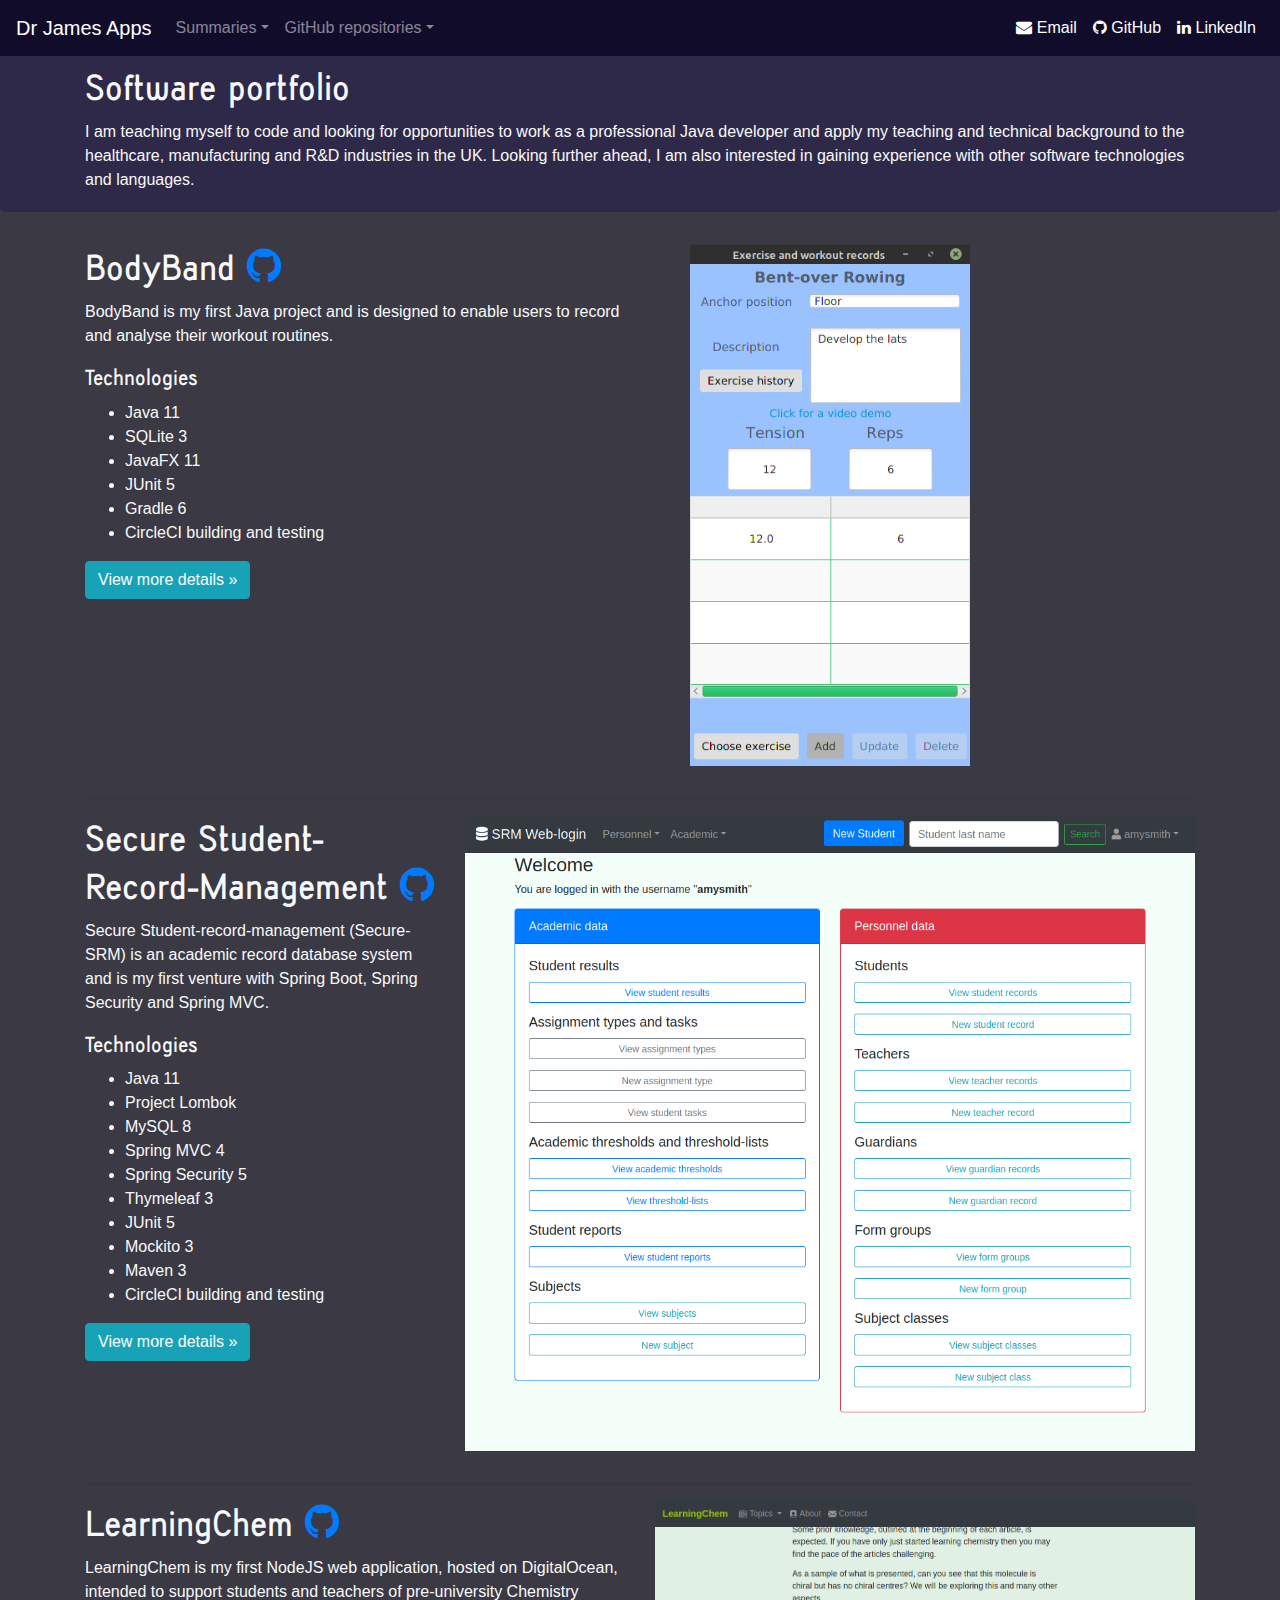
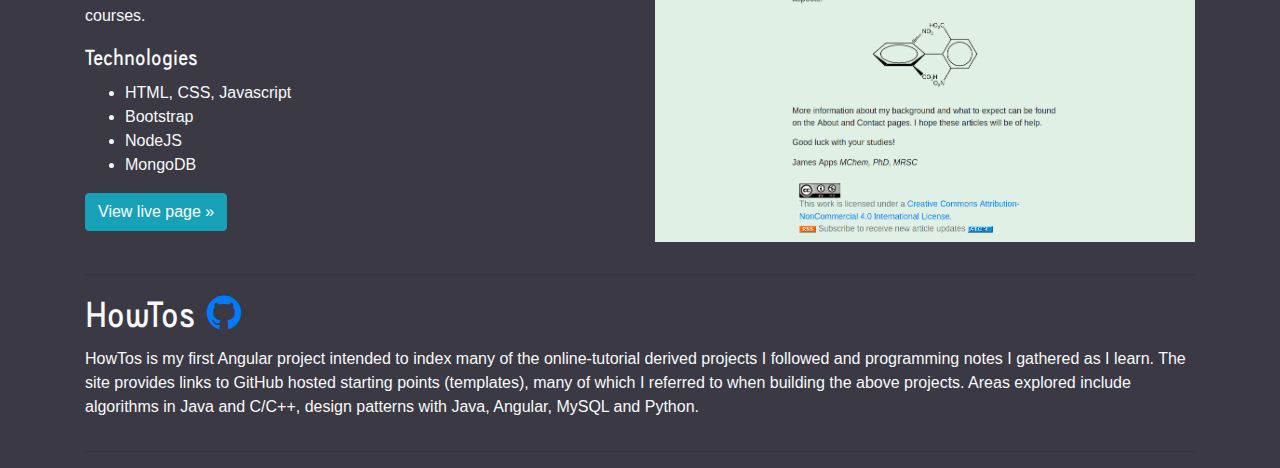
==== index.html @ 15ba92d3 "updated header font and added future work" ====
<!doctype html>
<html lang="en">

<head>
  <meta charset="utf-8">
  <meta name="viewport" content="width=device-width, initial-scale=1, shrink-to-fit=no">
  <title>Dr James Apps</title>

  <!-- Bootstrap core CSS -->
  <link rel="stylesheet" href="https://stackpath.bootstrapcdn.com/bootstrap/4.5.2/css/bootstrap.min.css"
    integrity="sha384-JcKb8q3iqJ61gNV9KGb8thSsNjpSL0n8PARn9HuZOnIxN0hoP+VmmDGMN5t9UJ0Z" crossorigin="anonymous">
  <link rel="stylesheet" href="https://cdnjs.cloudflare.com/ajax/libs/font-awesome/4.7.0/css/font-awesome.min.css">
  <link rel="stylesheet" href="styles.css">

</head>

<body class="text-light" style="background-color:rgb(59, 58, 68);">
  <nav class="navbar navbar-expand-md navbar-dark fixed-top text-light" style="background-color:rgb(18, 12, 43);">
    <a class="navbar-brand" href="https://jfspps.github.io/portfolio/">Dr James Apps</a>

    <!-- collapsable button -->
    <button class="navbar-toggler" type="button" data-toggle="collapse" data-target="#navbarSupportedContent"
      aria-controls="navbarSupportedContent" aria-expanded="false" aria-label="Toggle navigation">
      <span class="navbar-toggler-icon"></span>
    </button>

    <div class="collapse navbar-collapse" id="navbarSupportedContent">
      <ul class="navbar-nav mr-auto">
        <li class="nav-item dropdown">
          <a class="nav-link dropdown-toggle" href="" id="navbarDropdown" role="button" data-toggle="dropdown"
            aria-haspopup="true" aria-expanded="false">Summaries</a>
          <div class="dropdown-menu" aria-labelledby="navbarDropdown">
            <a class="dropdown-item" href="BodyBand.html">BodyBand</a>
            <a class="dropdown-item" href="SRM.html">Secure Student-record-management</a>
          </div>
        </li>
        <li class="nav-item dropdown">
          <a class="nav-link dropdown-toggle" href="" id="navbarDropdown" role="button" data-toggle="dropdown"
            aria-haspopup="true" aria-expanded="false">GitHub repositories</a>
          <div class="dropdown-menu" aria-labelledby="navbarDropdown">
            <a class="dropdown-item" href="https://github.com/jfspps/BodyBandGradle" target="_blank">BodyBand</a>
            <a class="dropdown-item" href="https://github.com/jfspps/Secure-SRM" target="_blank">Secure student record
              management (Secure-SRM)</a>
            <a class="dropdown-item" href="https://github.com/jfspps/LearningChemDemo" target="_blank">LearningChem</a>
            <a class="dropdown-item" href="https://jfspps.github.io/howtos/" target="_blank">HowTos</a>
          </div>
        </li>
      </ul>
      <ul class="navbar-nav ml-auto">
        <li class="nav-item active">
          <a class="nav-link" href="mailto:japps@learningchem.co.uk"><i class="fa fa-envelope" aria-hidden="true"></i>
            Email</a>
        </li>
        <li class="nav-item active">
          <a class="nav-link" href="https://github.com/jfspps" target="_blank"><i class="fa fa-github"
              aria-hidden="true"></i> GitHub</a>
        </li>
        <li class="nav-item active">
          <a class="nav-link" href="https://www.linkedin.com/in/drjamesapps" target="_blank"><i class="fa fa-linkedin"
              aria-hidden="true"></i> LinkedIn</a>
        </li>
      </ul>
    </div>
  </nav>

  <div class="jumbotron pb-1 pt-6" style="background-color:rgb(47, 41, 73);">
    <div class="container">
      <h1>Software portfolio</h1>
      <p>
        I am teaching myself to code and looking for opportunities to work as a professional Java developer and apply my
        teaching and technical background to the healthcare, manufacturing and R&D industries in the UK. Looking further 
        ahead, I am also interested in gaining experience with other software technologies and languages.
      </p>
    </div>
  </div>

  <div class="container">
    <div class="row">
      <div class="col-md-6">
        <h1>BodyBand <a href="https://github.com/jfspps/BodyBandGradle" target="_blank"><i class="fa fa-github"></i></a></h1>
        
        <p>
          BodyBand is my first Java project and is designed to enable users to record and analyse their workout
          routines.
        </p>
        <h4>Technologies</h4>
        <ul>
          <li>Java 11</li>
          <li>SQLite 3</li>
          <li>JavaFX 11</li>
          <li>JUnit 5</li>
          <li>Gradle 6</li>
          <li>CircleCI building and testing</li>
        </ul>
        <p><a class="btn btn-info" href="BodyBand.html" role="button">View more details &raquo;</a></p>
      </div>
      <div class="col-md-4">
        <figure>
          <img img alt="BodyBand" src="images/BodyBand_newSet1.png" class="mx-auto img-fluid d-block"
            style="width: 80%">
        </figure>
      </div>
    </div>

    <hr>

    <div class="col-md-8">
    </div>
    <div class="row">
      <div class="col-md-4">
        <h1>Secure Student-Record-Management <a href="https://github.com/jfspps/SRM-Spring" target="_blank"><i class="fa fa-github"></i></a></h1>
        
        <p>
          Secure Student-record-management (Secure-SRM) is an academic record database system and is my first venture with Spring Boot, Spring Security 
          and Spring MVC.
        </p>
        <h4>Technologies</h4>
        <ul>
          <li>Java 11</li>
          <li>Project Lombok</li>
          <li>MySQL 8</li>
          <li>Spring MVC 4</li>
          <li>Spring Security 5</li>
          <li>Thymeleaf 3</li>
          <li>JUnit 5</li>
          <li>Mockito 3</li>
          <li>Maven 3</li>
          <li>CircleCI building and testing</li>
        </ul>
        <p><a class="btn btn-info" href="SRM.html" role="button">View more details &raquo;</a></p>
      </div>
      <div class="col-md-8">
        <figure>
          <img img alt="SRM" src="images/SRM_Welcome.png" class="mx-auto img-fluid d-block" style="width: 100%">
        </figure>
      </div>
    </div>

    <hr>

    <div class="row">
      <div class="col-md-6">
        <h1>LearningChem <a href="https://github.com/jfspps/LearningChemDemo" target="_blank"><i class="fa fa-github"></i></a></h1>

        <p>LearningChem is my first NodeJS web application, hosted on DigitalOcean, intended to support students and teachers of pre-university Chemistry courses.</p>
        <h4>Technologies</h4>
        <ul>
          <li>HTML, CSS, Javascript</li>
          <li>Bootstrap</li>
          <li>NodeJS</li>
          <li>MongoDB</li>
        </ul>
        <p><a class="btn btn-info" href="https://learningchem.co.uk" target="_blank" role="button">View live page &raquo;</a></p>
      </div>
      <div class="col-md-6">
        <figure>
          <img img alt="SRM" src="images/LearningChem_frontpage.png" class="mx-auto img-fluid d-block"
            style="width: 100%">
        </figure>
      </div>
    </div>

    <hr>

    <div class="row">
      <div class="col-md-12">
        <h1>HowTos <a href="https://jfspps.github.io/howtos/" target="_blank"><i class="fa fa-github"></i></a></h1>
        <p>HowTos is my first Angular project intended to index many of the online-tutorial derived projects I followed and programming notes I gathered as I learn. The site provides links to GitHub hosted starting points (templates), many of which I referred to when building the above projects. Areas explored include algorithms in Java and C/C++, design patterns with Java, Angular, MySQL and Python.</p>
      </div>
    </div>

    <hr>

  </div>

  <script src="https://code.jquery.com/jquery-3.5.1.slim.min.js"
    integrity="sha384-DfXdz2htPH0lsSSs5nCTpuj/zy4C+OGpamoFVy38MVBnE+IbbVYUew+OrCXaRkfj"
    crossorigin="anonymous"></script>
  <script src="https://cdn.jsdelivr.net/npm/popper.js@1.16.1/dist/umd/popper.min.js"
    integrity="sha384-9/reFTGAW83EW2RDu2S0VKaIzap3H66lZH81PoYlFhbGU+6BZp6G7niu735Sk7lN"
    crossorigin="anonymous"></script>
  <script src="https://stackpath.bootstrapcdn.com/bootstrap/4.5.2/js/bootstrap.min.js"
    integrity="sha384-B4gt1jrGC7Jh4AgTPSdUtOBvfO8shuf57BaghqFfPlYxofvL8/KUEfYiJOMMV+rV"
    crossorigin="anonymous"></script>
</body>

</html>
---- styles.css ----
body { 
    padding-top: 0px; 
}

@media screen and (max-width: 576px) {
    body { padding-top: 30px; }
}

@font-face {
    font-family: KalyantBold;
    src: url(./fonts/KalyantDemoBold-PKZ4d.otf);
  }

h1, h2, h3, h4 {
    font-family: 'KalyantBold';
}
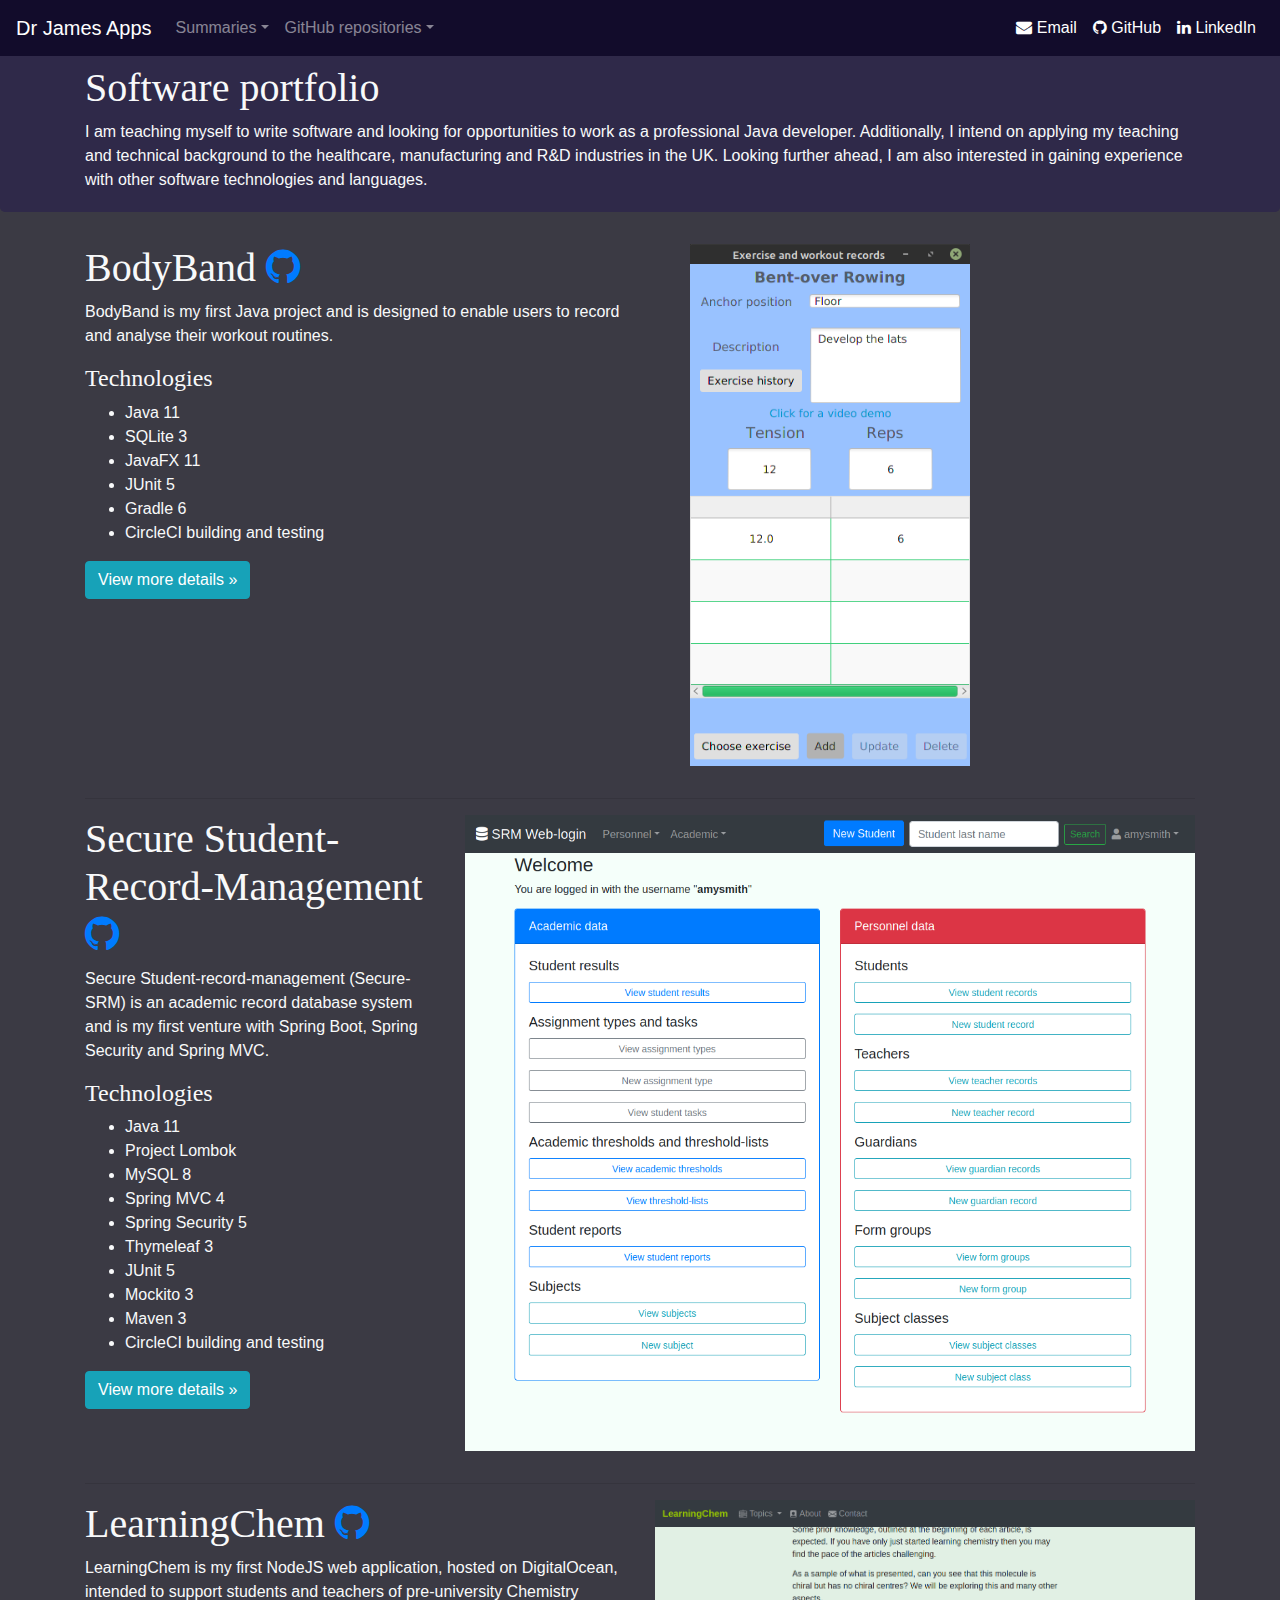
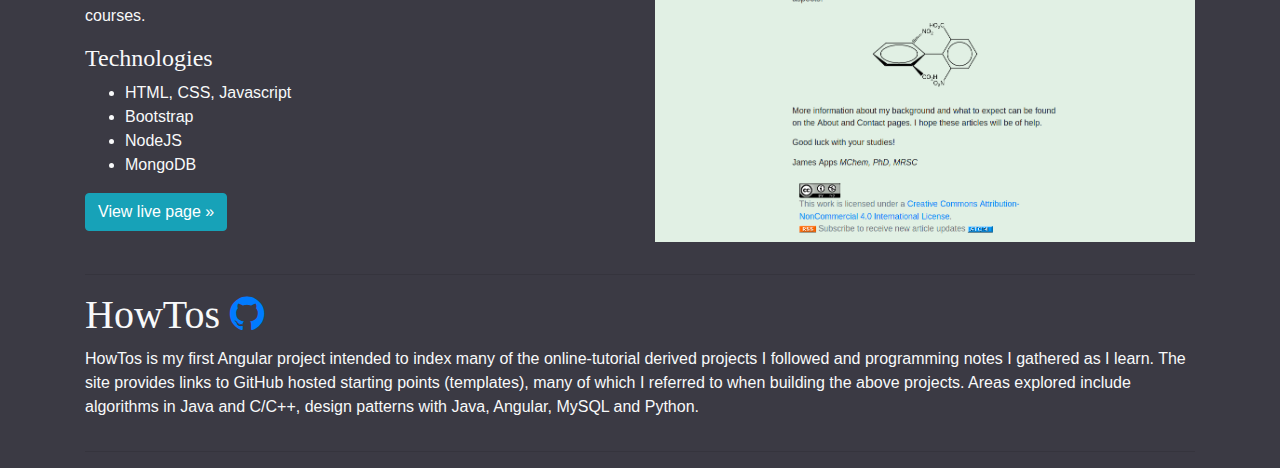
==== commit 6b3de7b5: "minor typo" ====
--- a/index.html
+++ b/index.html
@@ -67,7 +67,7 @@
     <div class="container">
       <h1>Software portfolio</h1>
       <p>
-        I am teaching myself to code and looking for opportunities to work as a professional Java developer and apply my
+        I am teaching myself to write software and looking for opportunities to work as a professional Java developer. Additionally, I intend on applying my
         teaching and technical background to the healthcare, manufacturing and R&D industries in the UK. Looking further 
         ahead, I am also interested in gaining experience with other software technologies and languages.
       </p>
--- a/styles.css
+++ b/styles.css
@@ -8,9 +8,9 @@
 
 @font-face {
     font-family: KalyantBold;
-    src: url(./fonts/KalyantDemoBold-PKZ4d.otf);
+    src: url('../portfolio/fonts/KalyantDemoBold-PKZ4d.otf');
   }
 
 h1, h2, h3, h4 {
     font-family: 'KalyantBold';
-}+}
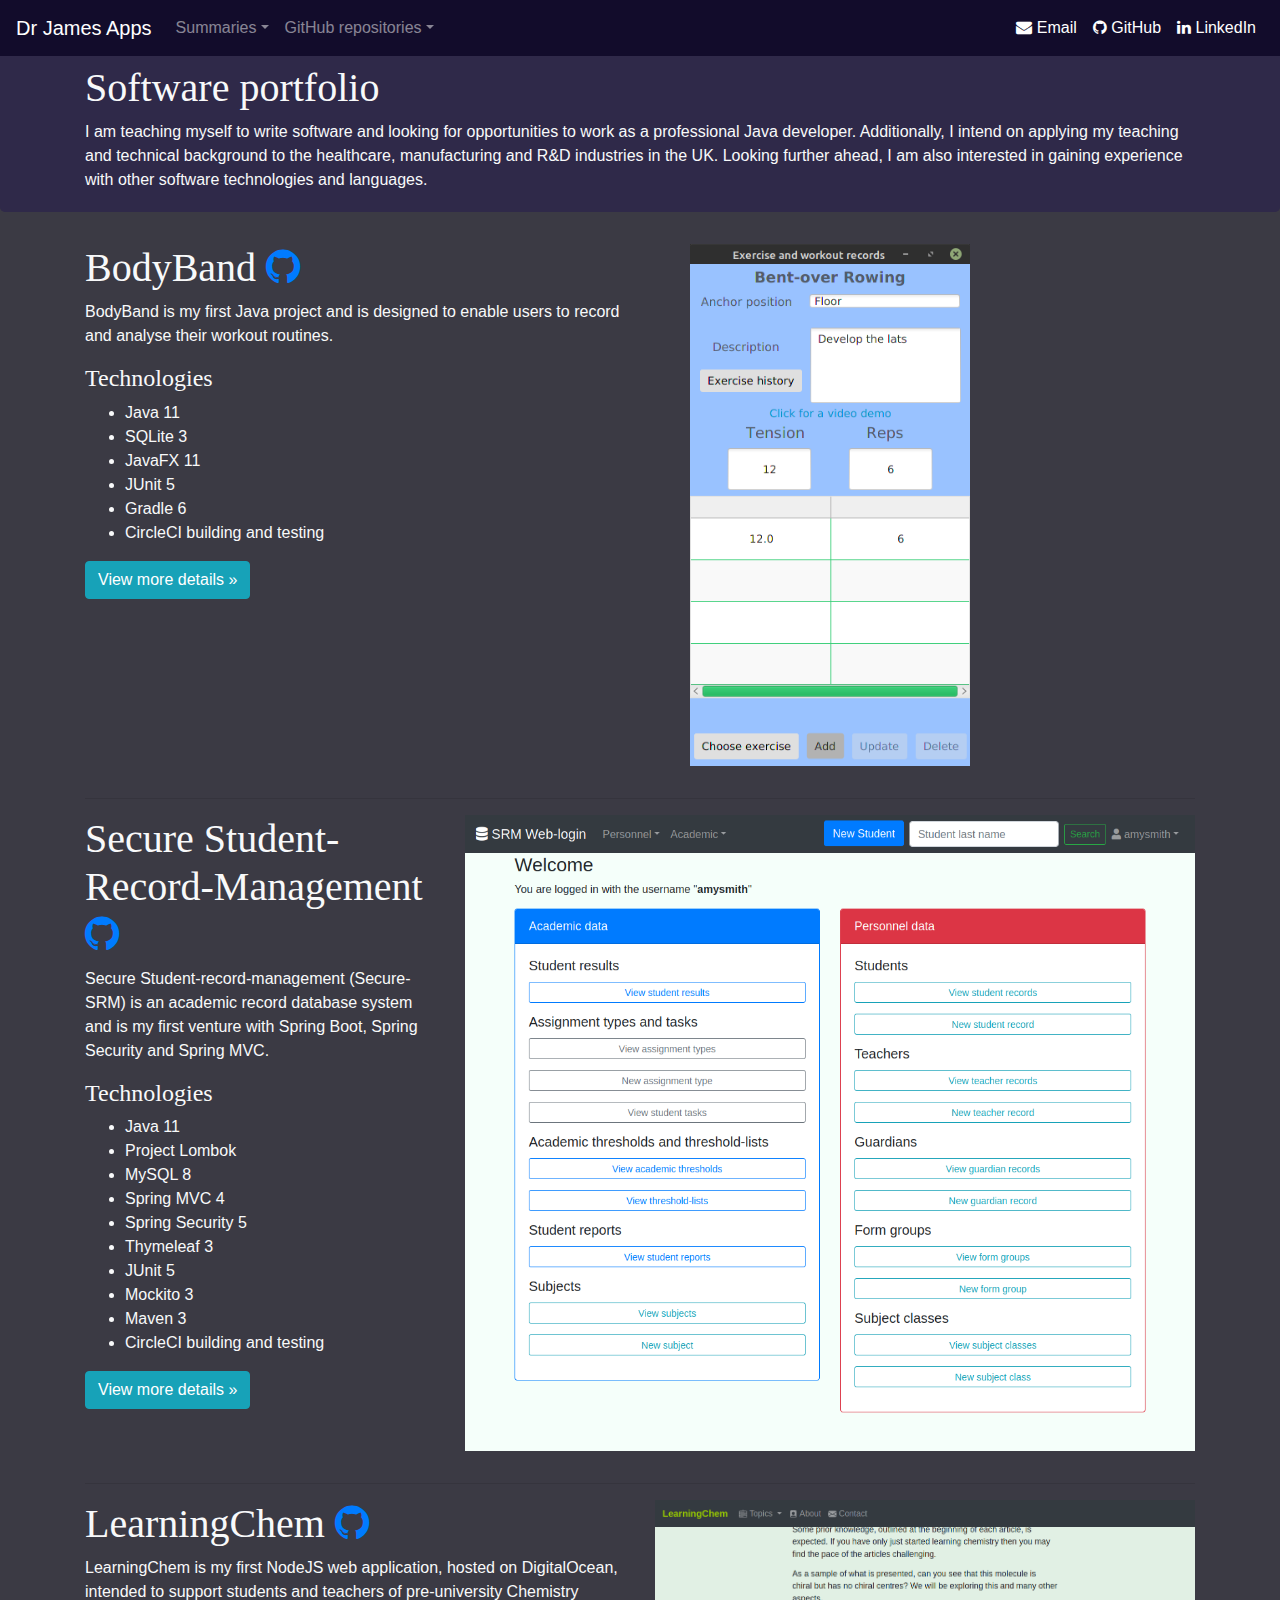
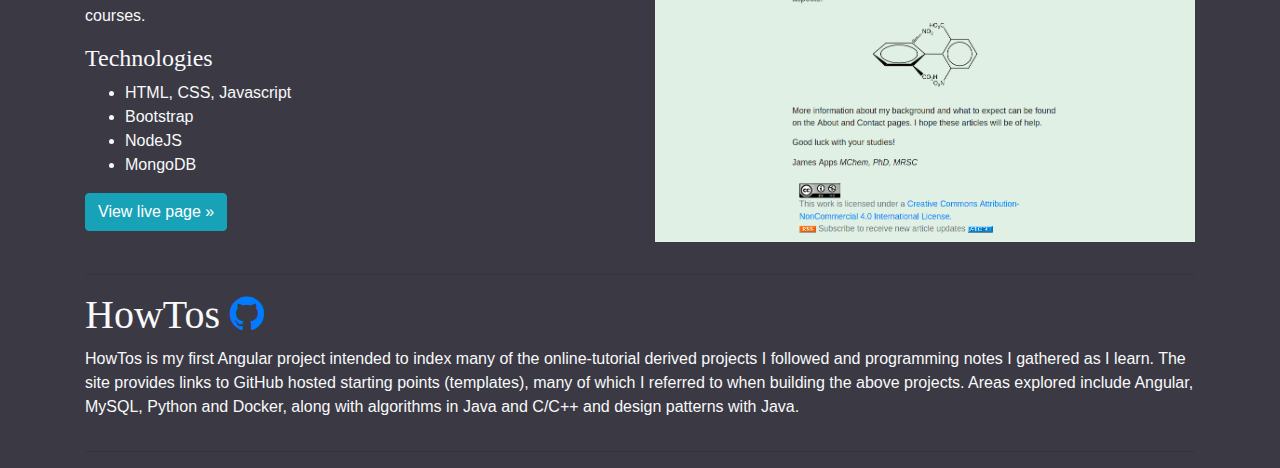
==== commit 9a0f3052: "added Docker ref" ====
--- a/index.html
+++ b/index.html
@@ -165,7 +165,7 @@
     <div class="row">
       <div class="col-md-12">
         <h1>HowTos <a href="https://jfspps.github.io/howtos/" target="_blank"><i class="fa fa-github"></i></a></h1>
-        <p>HowTos is my first Angular project intended to index many of the online-tutorial derived projects I followed and programming notes I gathered as I learn. The site provides links to GitHub hosted starting points (templates), many of which I referred to when building the above projects. Areas explored include algorithms in Java and C/C++, design patterns with Java, Angular, MySQL and Python.</p>
+        <p>HowTos is my first Angular project intended to index many of the online-tutorial derived projects I followed and programming notes I gathered as I learn. The site provides links to GitHub hosted starting points (templates), many of which I referred to when building the above projects. Areas explored include Angular, MySQL, Python and Docker, along with algorithms in Java and C/C++ and design patterns with Java.</p>
       </div>
     </div>
 
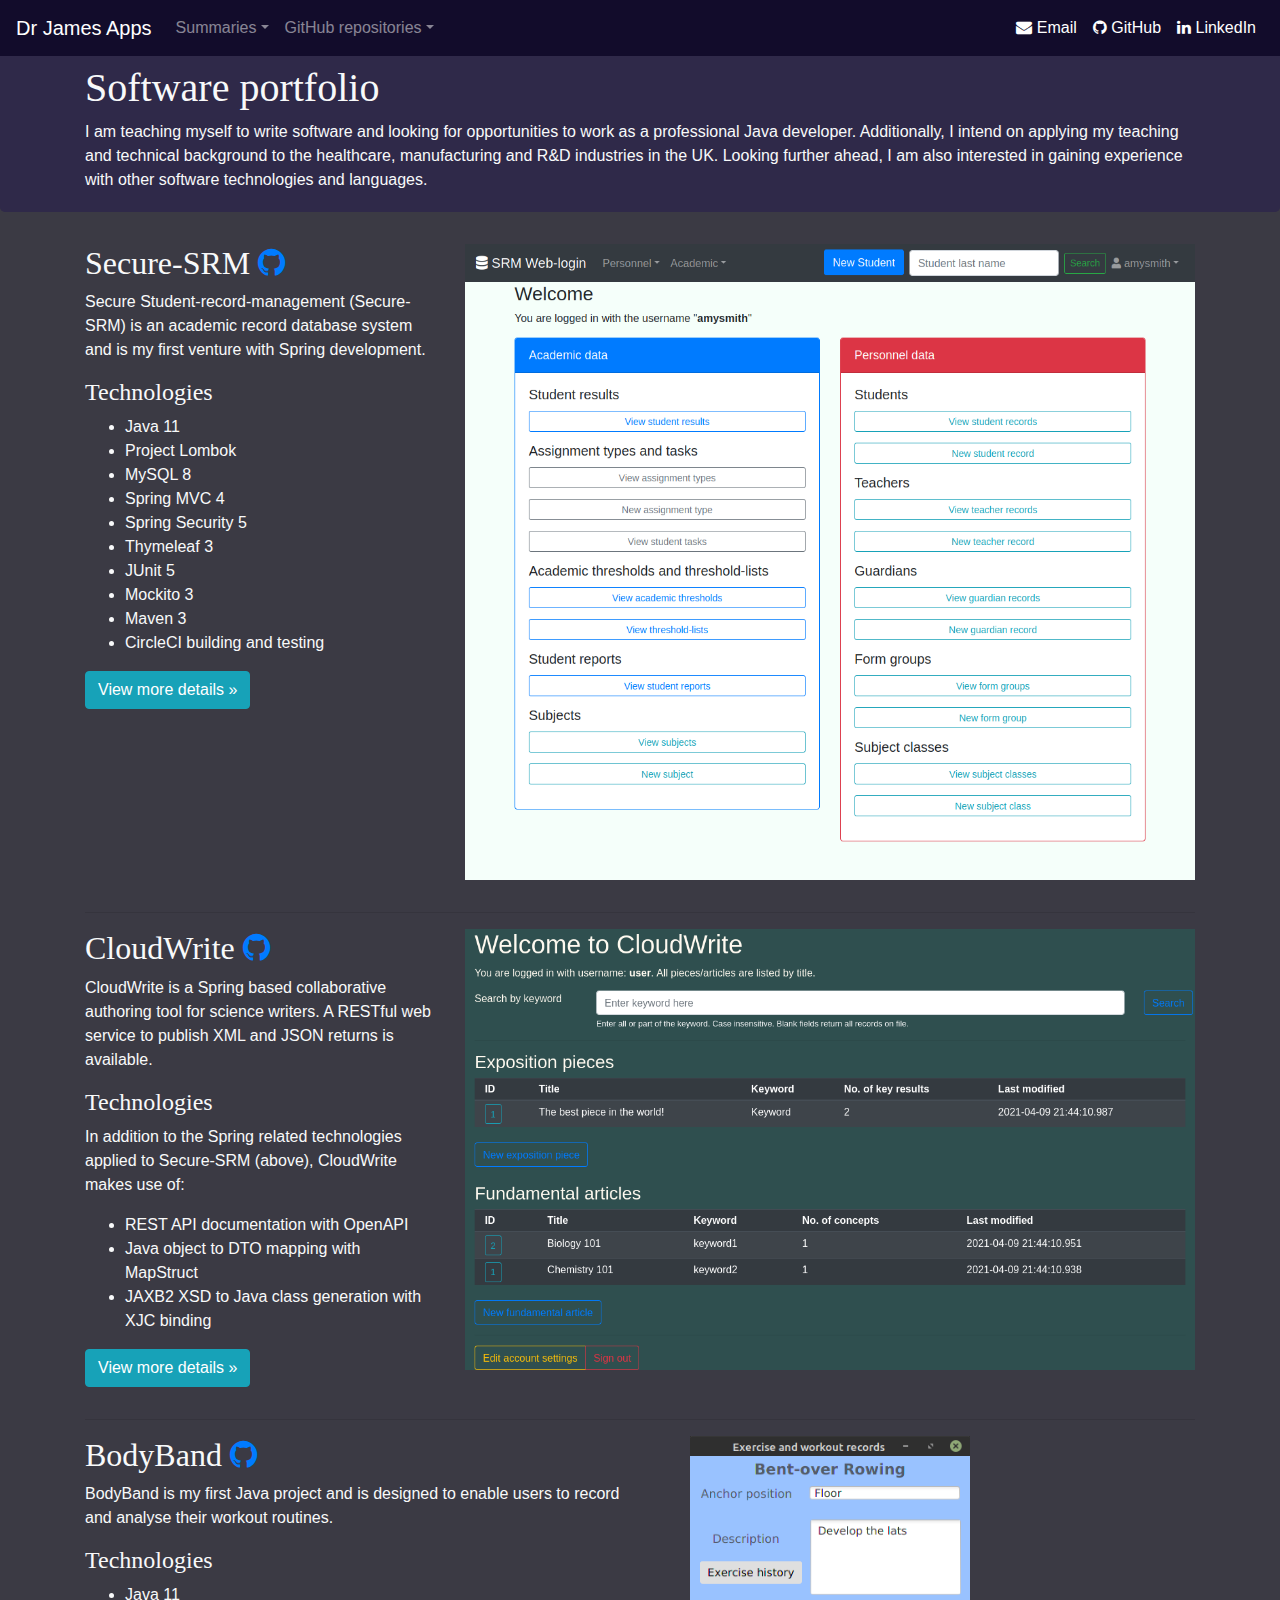
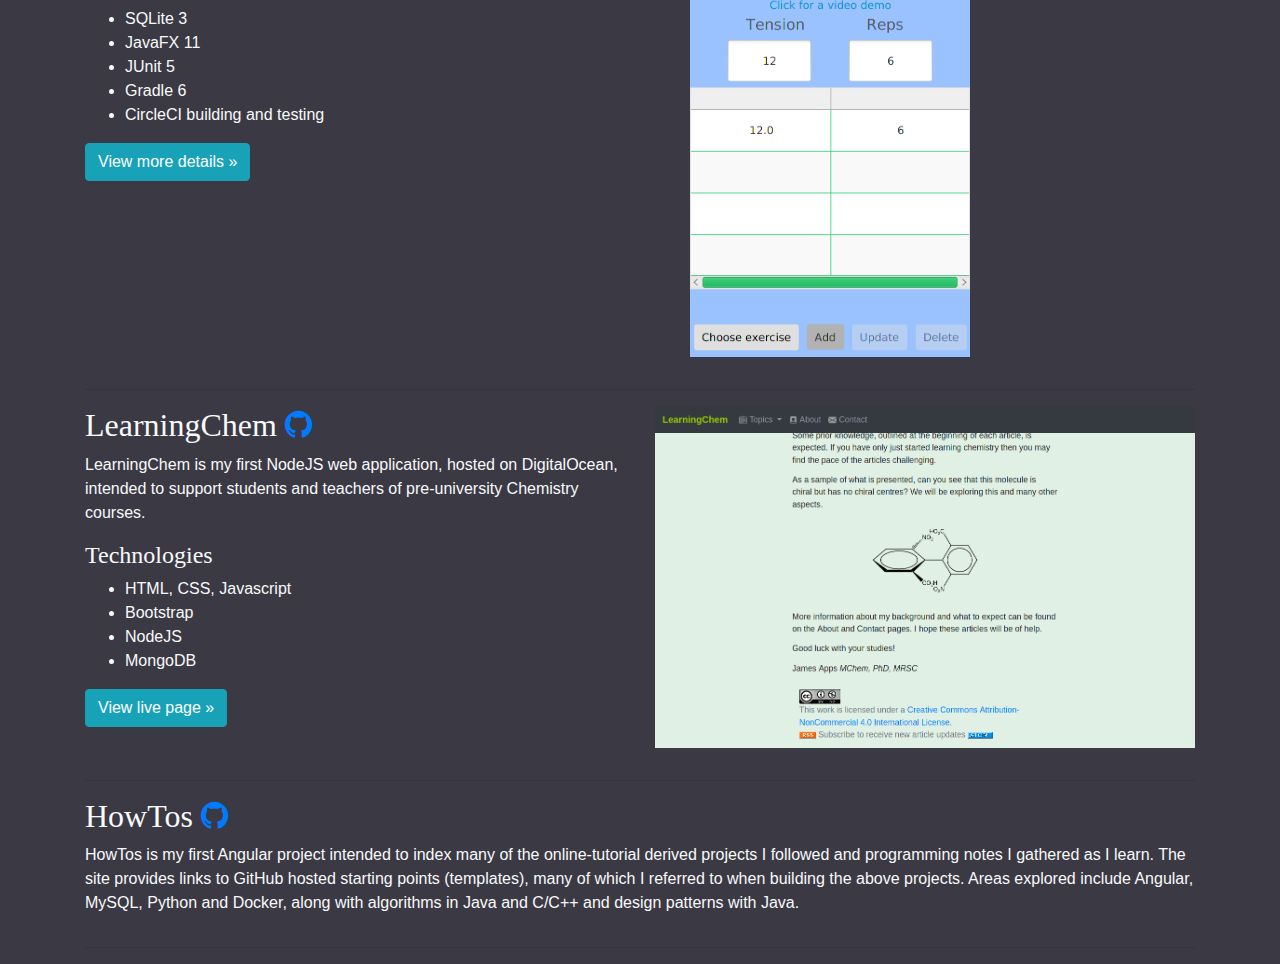
==== commit 51c3cc4f: "updated project order" ====
--- a/index.html
+++ b/index.html
@@ -30,17 +30,20 @@
           <a class="nav-link dropdown-toggle" href="" id="navbarDropdown" role="button" data-toggle="dropdown"
             aria-haspopup="true" aria-expanded="false">Summaries</a>
           <div class="dropdown-menu" aria-labelledby="navbarDropdown">
+            <a class="dropdown-item" href="CloudWrite.html">CloudWrite</a>
+            <a class="dropdown-item" href="SRM.html">Secure student record
+              management (Secure-SRM)</a>
             <a class="dropdown-item" href="BodyBand.html">BodyBand</a>
-            <a class="dropdown-item" href="SRM.html">Secure Student-record-management</a>
           </div>
         </li>
         <li class="nav-item dropdown">
           <a class="nav-link dropdown-toggle" href="" id="navbarDropdown" role="button" data-toggle="dropdown"
             aria-haspopup="true" aria-expanded="false">GitHub repositories</a>
           <div class="dropdown-menu" aria-labelledby="navbarDropdown">
-            <a class="dropdown-item" href="https://github.com/jfspps/BodyBandGradle" target="_blank">BodyBand</a>
+            <a class="dropdown-item" href="https://github.com/jfspps/CloudWrite" target="_blank">CloudWrite</a>
             <a class="dropdown-item" href="https://github.com/jfspps/Secure-SRM" target="_blank">Secure student record
               management (Secure-SRM)</a>
+            <a class="dropdown-item" href="https://github.com/jfspps/BodyBandGradle" target="_blank">BodyBand</a>
             <a class="dropdown-item" href="https://github.com/jfspps/LearningChemDemo" target="_blank">LearningChem</a>
             <a class="dropdown-item" href="https://jfspps.github.io/howtos/" target="_blank">HowTos</a>
           </div>
@@ -75,44 +78,13 @@
   </div>
 
   <div class="container">
-    <div class="row">
-      <div class="col-md-6">
-        <h1>BodyBand <a href="https://github.com/jfspps/BodyBandGradle" target="_blank"><i class="fa fa-github"></i></a></h1>
+
+    <div class="row">
+      <div class="col-md-4">
+        <h2>Secure-SRM <a href="https://github.com/jfspps/Secure-SRM" target="_blank"><i class="fa fa-github"></i></a></h2>
         
         <p>
-          BodyBand is my first Java project and is designed to enable users to record and analyse their workout
-          routines.
-        </p>
-        <h4>Technologies</h4>
-        <ul>
-          <li>Java 11</li>
-          <li>SQLite 3</li>
-          <li>JavaFX 11</li>
-          <li>JUnit 5</li>
-          <li>Gradle 6</li>
-          <li>CircleCI building and testing</li>
-        </ul>
-        <p><a class="btn btn-info" href="BodyBand.html" role="button">View more details &raquo;</a></p>
-      </div>
-      <div class="col-md-4">
-        <figure>
-          <img img alt="BodyBand" src="images/BodyBand_newSet1.png" class="mx-auto img-fluid d-block"
-            style="width: 80%">
-        </figure>
-      </div>
-    </div>
-
-    <hr>
-
-    <div class="col-md-8">
-    </div>
-    <div class="row">
-      <div class="col-md-4">
-        <h1>Secure Student-Record-Management <a href="https://github.com/jfspps/SRM-Spring" target="_blank"><i class="fa fa-github"></i></a></h1>
-        
-        <p>
-          Secure Student-record-management (Secure-SRM) is an academic record database system and is my first venture with Spring Boot, Spring Security 
-          and Spring MVC.
+          Secure Student-record-management (Secure-SRM) is an academic record database system and is my first venture with Spring development.
         </p>
         <h4>Technologies</h4>
         <ul>
@@ -139,8 +111,64 @@
     <hr>
 
     <div class="row">
+      <div class="col-md-4">
+        <h2>CloudWrite <a href="https://github.com/jfspps/CloudWrite" target="_blank"><i class="fa fa-github"></i></a></h2>
+        
+        <p>
+          CloudWrite is a Spring based collaborative authoring tool for science writers. A RESTful web service to publish XML and JSON returns is available.
+        </p>
+        <h4>Technologies</h4>
+        <p>
+          In addition to the Spring related technologies applied to Secure-SRM (above), CloudWrite makes use of:
+        </p>
+        <ul>
+          <li>REST API documentation with OpenAPI</li>
+          <li>Java object to DTO mapping with MapStruct</li>
+          <li>JAXB2 XSD to Java class generation with XJC binding</li>
+        </ul>
+        <p><a class="btn btn-info" href="CloudWrite.html" role="button">View more details &raquo;</a></p>
+      </div>
+      <div class="col-md-8">
+        <figure>
+          <img img alt="SRM" src="images/CloudWrite_Front.png" class="mx-auto img-fluid d-block" style="width: 100%">
+        </figure>
+      </div>
+    </div>
+
+    <hr>
+
+    <div class="row">
       <div class="col-md-6">
-        <h1>LearningChem <a href="https://github.com/jfspps/LearningChemDemo" target="_blank"><i class="fa fa-github"></i></a></h1>
+        <h2>BodyBand <a href="https://github.com/jfspps/BodyBandGradle" target="_blank"><i class="fa fa-github"></i></a></h2>
+        
+        <p>
+          BodyBand is my first Java project and is designed to enable users to record and analyse their workout
+          routines.
+        </p>
+        <h4>Technologies</h4>
+        <ul>
+          <li>Java 11</li>
+          <li>SQLite 3</li>
+          <li>JavaFX 11</li>
+          <li>JUnit 5</li>
+          <li>Gradle 6</li>
+          <li>CircleCI building and testing</li>
+        </ul>
+        <p><a class="btn btn-info" href="BodyBand.html" role="button">View more details &raquo;</a></p>
+      </div>
+      <div class="col-md-4">
+        <figure>
+          <img img alt="BodyBand" src="images/BodyBand_newSet1.png" class="mx-auto img-fluid d-block"
+            style="width: 80%">
+        </figure>
+      </div>
+    </div>
+
+    <hr>
+
+    <div class="row">
+      <div class="col-md-6">
+        <h2>LearningChem <a href="https://github.com/jfspps/LearningChemDemo" target="_blank"><i class="fa fa-github"></i></a></h2>
 
         <p>LearningChem is my first NodeJS web application, hosted on DigitalOcean, intended to support students and teachers of pre-university Chemistry courses.</p>
         <h4>Technologies</h4>
@@ -164,7 +192,7 @@
 
     <div class="row">
       <div class="col-md-12">
-        <h1>HowTos <a href="https://jfspps.github.io/howtos/" target="_blank"><i class="fa fa-github"></i></a></h1>
+        <h2>HowTos <a href="https://jfspps.github.io/howtos/" target="_blank"><i class="fa fa-github"></i></a></h2>
         <p>HowTos is my first Angular project intended to index many of the online-tutorial derived projects I followed and programming notes I gathered as I learn. The site provides links to GitHub hosted starting points (templates), many of which I referred to when building the above projects. Areas explored include Angular, MySQL, Python and Docker, along with algorithms in Java and C/C++ and design patterns with Java.</p>
       </div>
     </div>
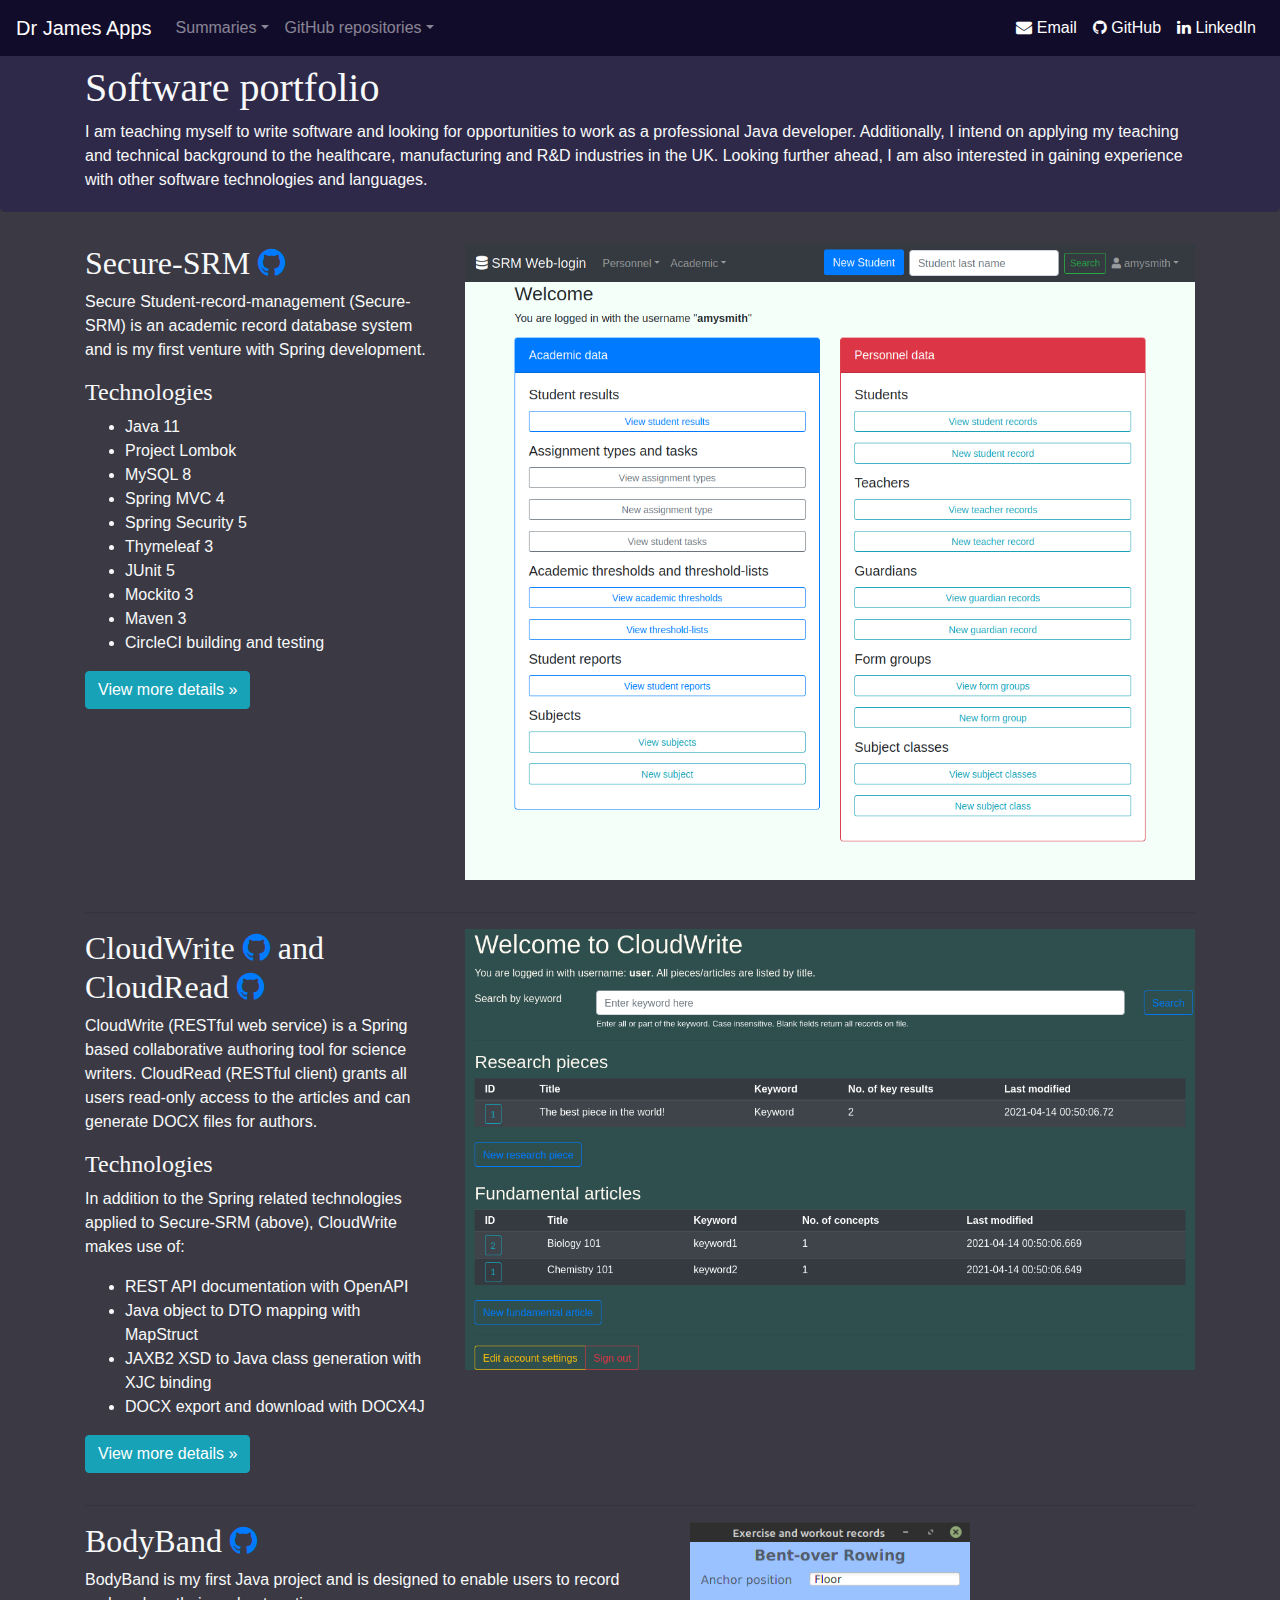
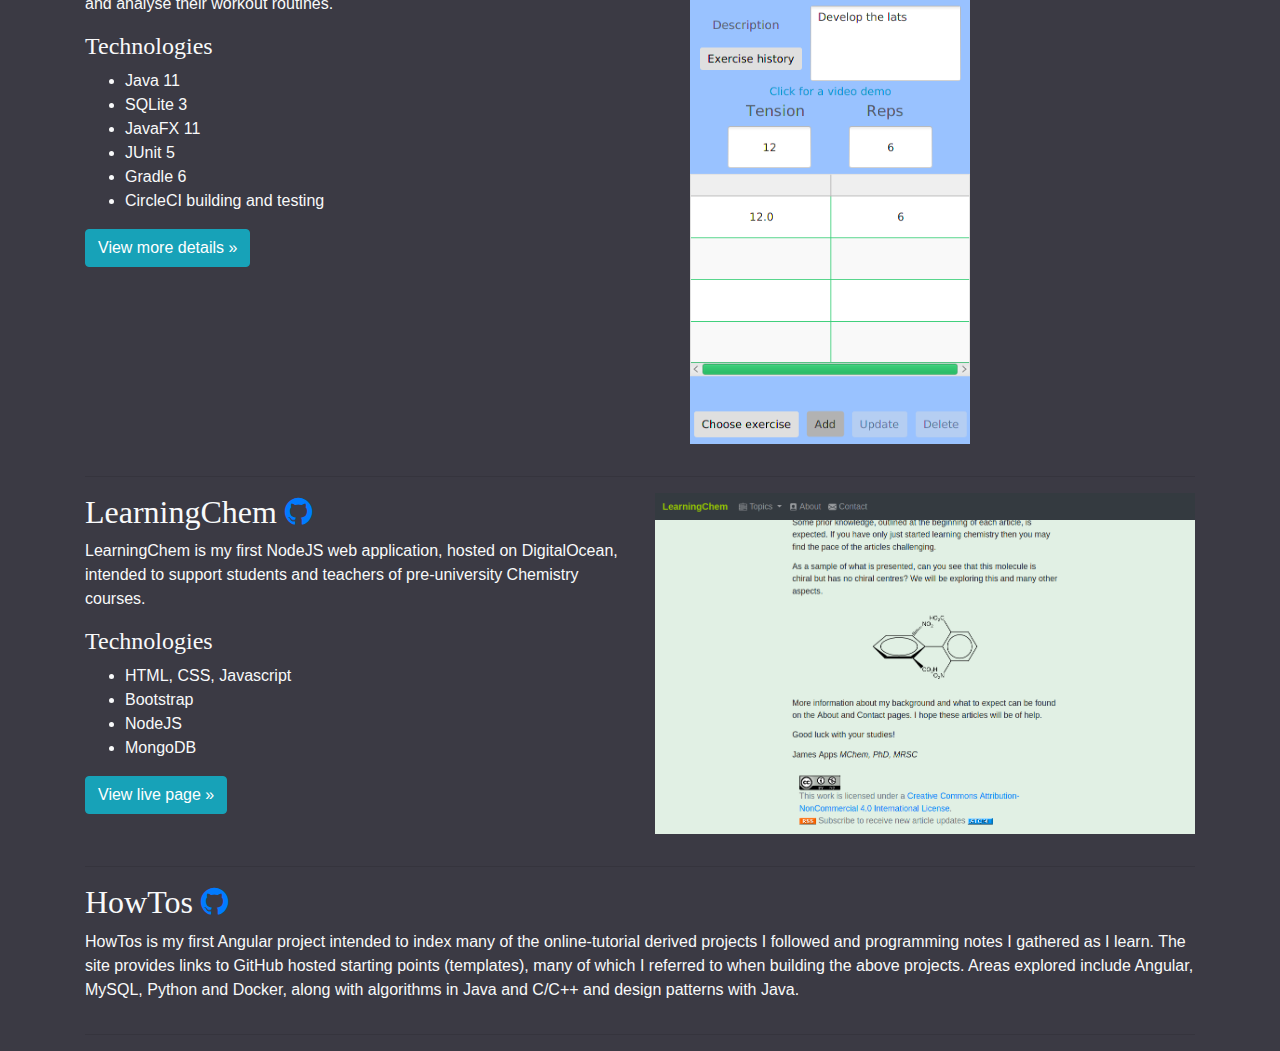
==== commit 45859305: "added CloudRead client info" ====
--- a/index.html
+++ b/index.html
@@ -30,7 +30,7 @@
           <a class="nav-link dropdown-toggle" href="" id="navbarDropdown" role="button" data-toggle="dropdown"
             aria-haspopup="true" aria-expanded="false">Summaries</a>
           <div class="dropdown-menu" aria-labelledby="navbarDropdown">
-            <a class="dropdown-item" href="CloudWrite.html">CloudWrite</a>
+            <a class="dropdown-item" href="CloudWrite.html">CloudWrite and CloudRead</a>
             <a class="dropdown-item" href="SRM.html">Secure student record
               management (Secure-SRM)</a>
             <a class="dropdown-item" href="BodyBand.html">BodyBand</a>
@@ -41,6 +41,7 @@
             aria-haspopup="true" aria-expanded="false">GitHub repositories</a>
           <div class="dropdown-menu" aria-labelledby="navbarDropdown">
             <a class="dropdown-item" href="https://github.com/jfspps/CloudWrite" target="_blank">CloudWrite</a>
+            <a class="dropdown-item" href="https://github.com/jfspps/CloudRead" target="_blank">CloudRead</a>
             <a class="dropdown-item" href="https://github.com/jfspps/Secure-SRM" target="_blank">Secure student record
               management (Secure-SRM)</a>
             <a class="dropdown-item" href="https://github.com/jfspps/BodyBandGradle" target="_blank">BodyBand</a>
@@ -112,10 +113,10 @@
 
     <div class="row">
       <div class="col-md-4">
-        <h2>CloudWrite <a href="https://github.com/jfspps/CloudWrite" target="_blank"><i class="fa fa-github"></i></a></h2>
+        <h2>CloudWrite <a href="https://github.com/jfspps/CloudWrite" target="_blank"><i class="fa fa-github"></i></a> and CloudRead <a href="https://github.com/jfspps/CloudRead" target="_blank"><i class="fa fa-github"></i></a></h2>
         
         <p>
-          CloudWrite is a Spring based collaborative authoring tool for science writers. A RESTful web service to publish XML and JSON returns is available.
+          CloudWrite (RESTful web service) is a Spring based collaborative authoring tool for science writers. CloudRead (RESTful client) grants all users read-only access to the articles and can generate DOCX files for authors.
         </p>
         <h4>Technologies</h4>
         <p>
@@ -125,6 +126,7 @@
           <li>REST API documentation with OpenAPI</li>
           <li>Java object to DTO mapping with MapStruct</li>
           <li>JAXB2 XSD to Java class generation with XJC binding</li>
+          <li>DOCX export and download with DOCX4J</li>
         </ul>
         <p><a class="btn btn-info" href="CloudWrite.html" role="button">View more details &raquo;</a></p>
       </div>
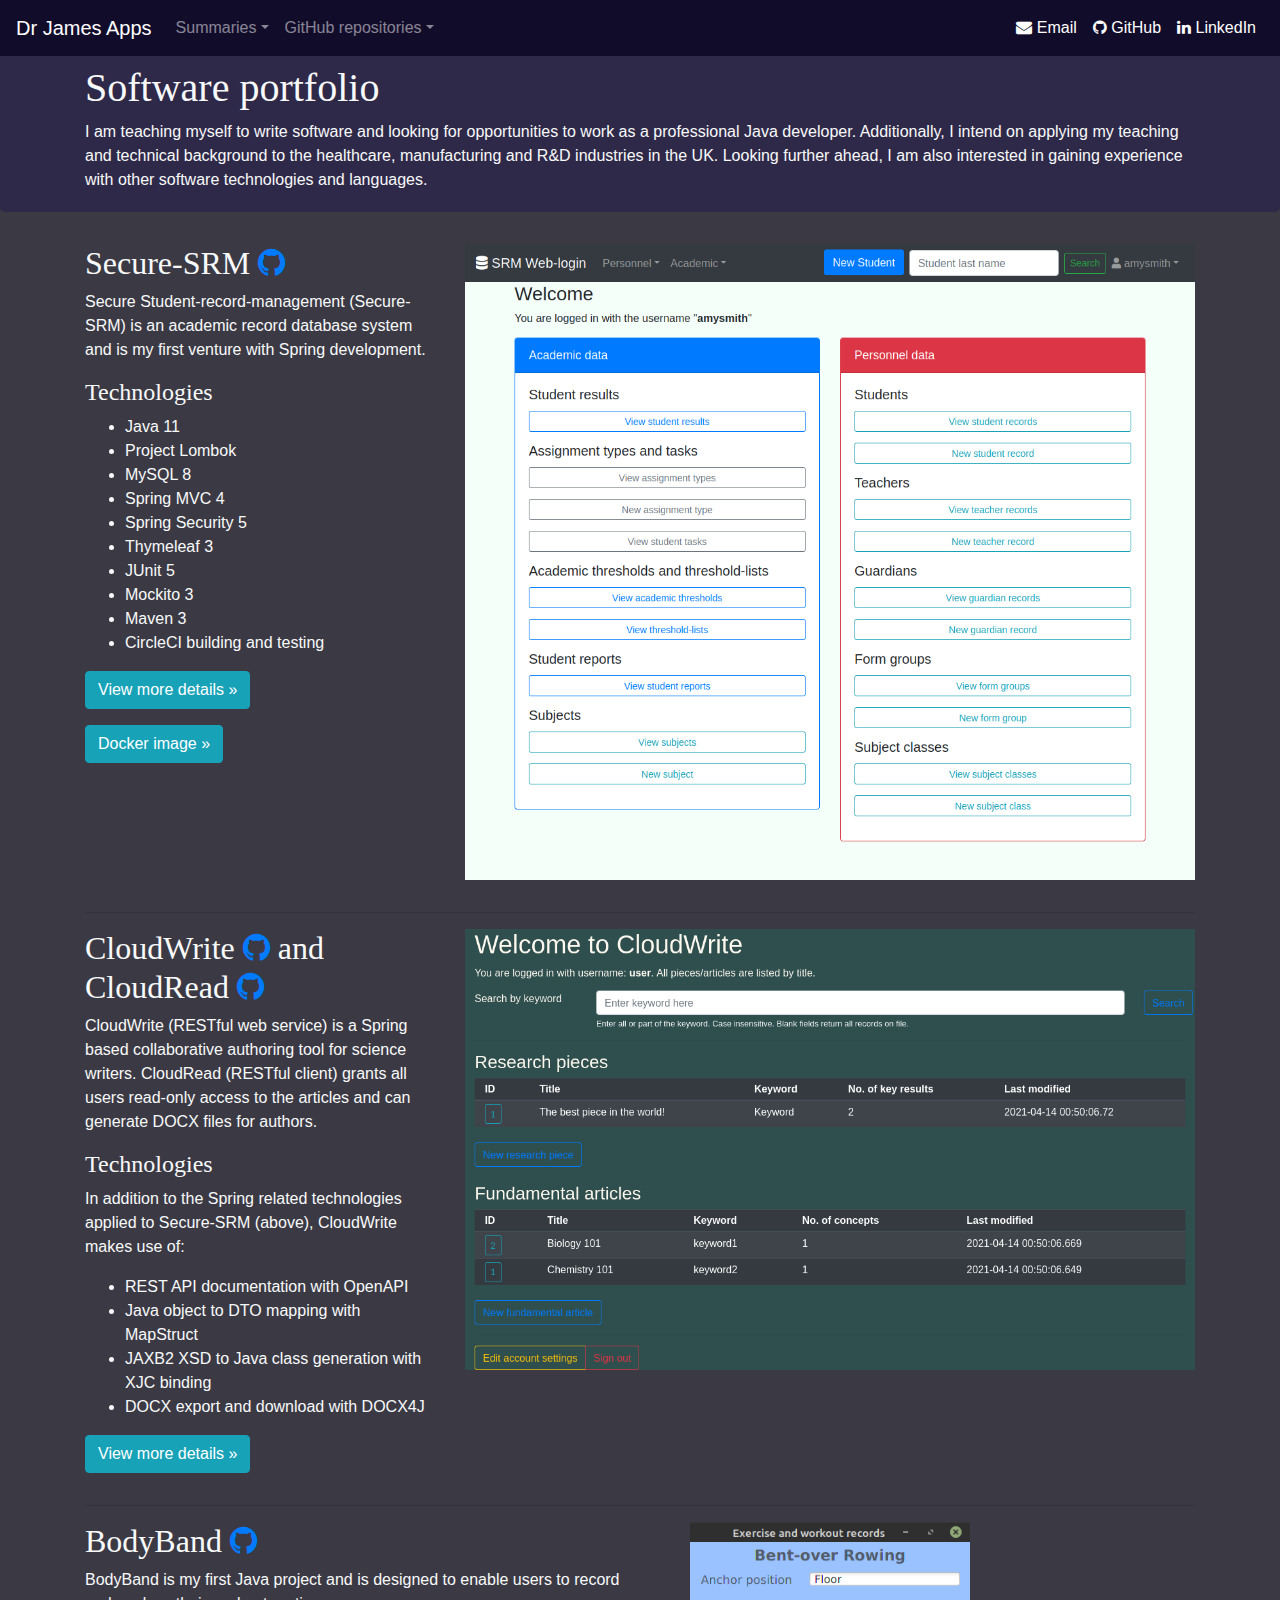
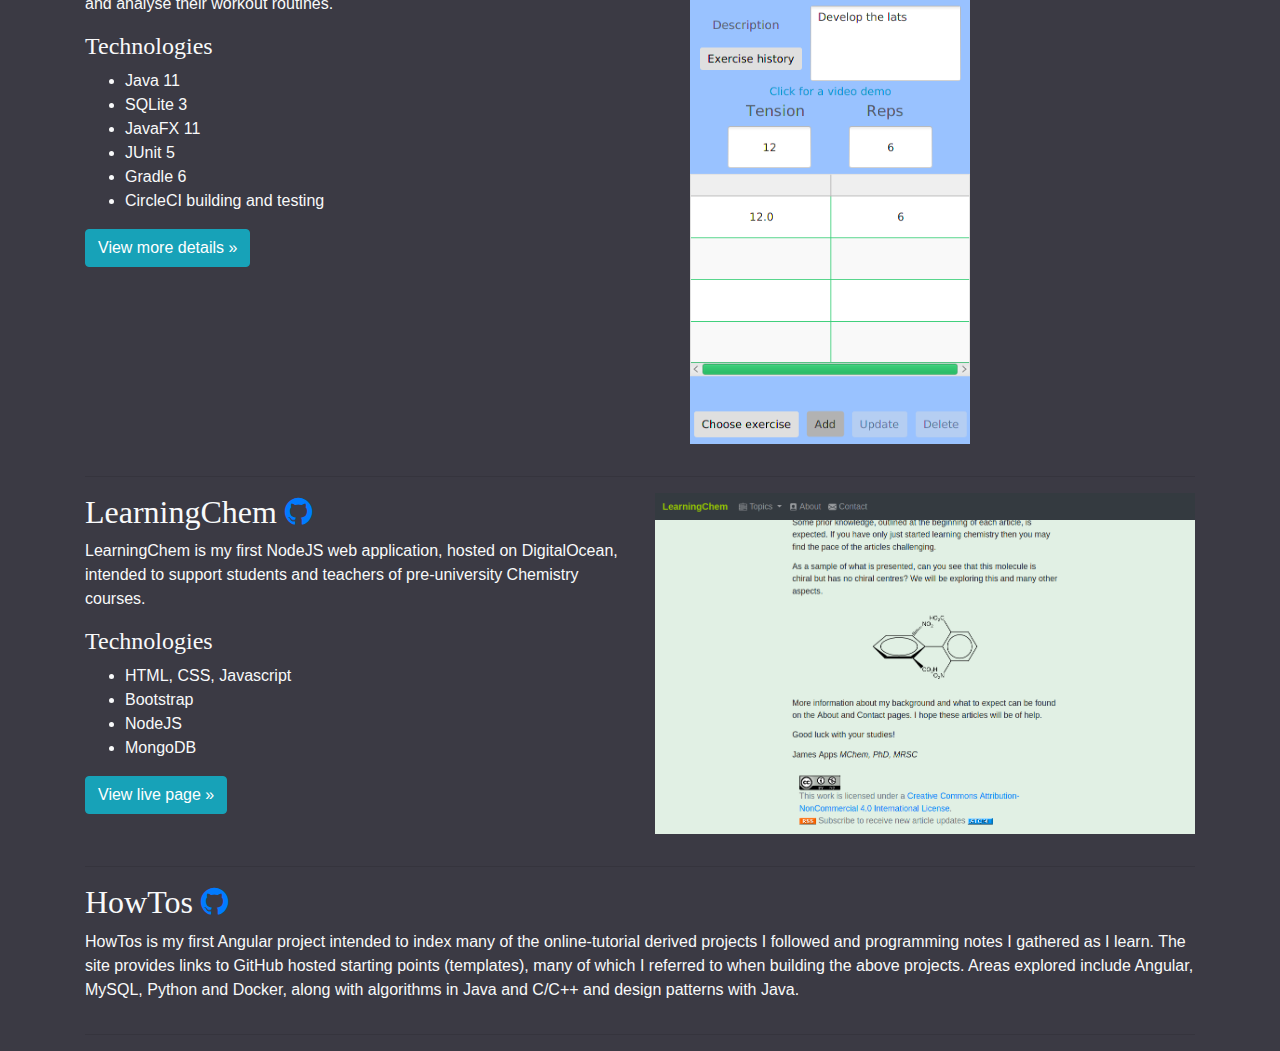
==== commit 4cb8b58c: "added Secure-SRM Docker details" ====
--- a/index.html
+++ b/index.html
@@ -101,6 +101,7 @@
           <li>CircleCI building and testing</li>
         </ul>
         <p><a class="btn btn-info" href="SRM.html" role="button">View more details &raquo;</a></p>
+        <p><a class="btn btn-info" href="https://hub.docker.com/r/jfspps/secure-srm" role="button" target="_blank">Docker image &raquo;</a></p>
       </div>
       <div class="col-md-8">
         <figure>
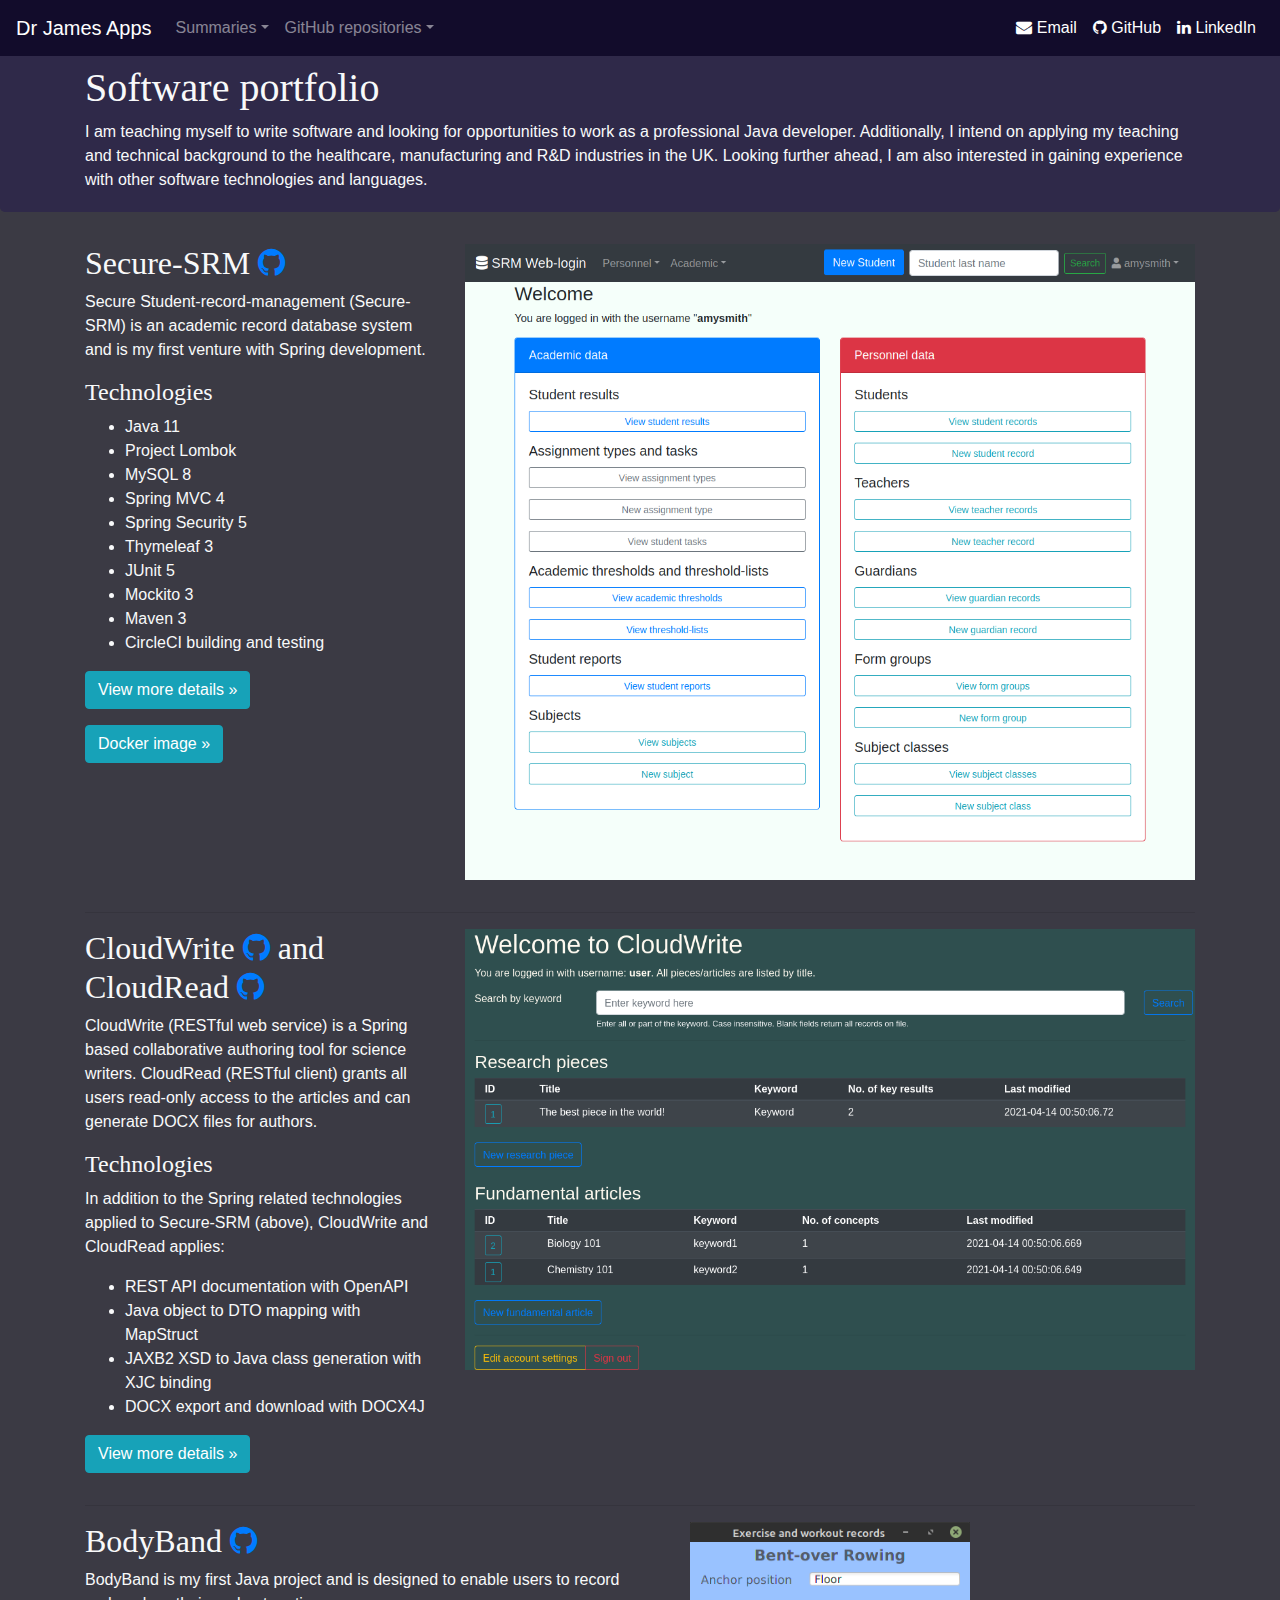
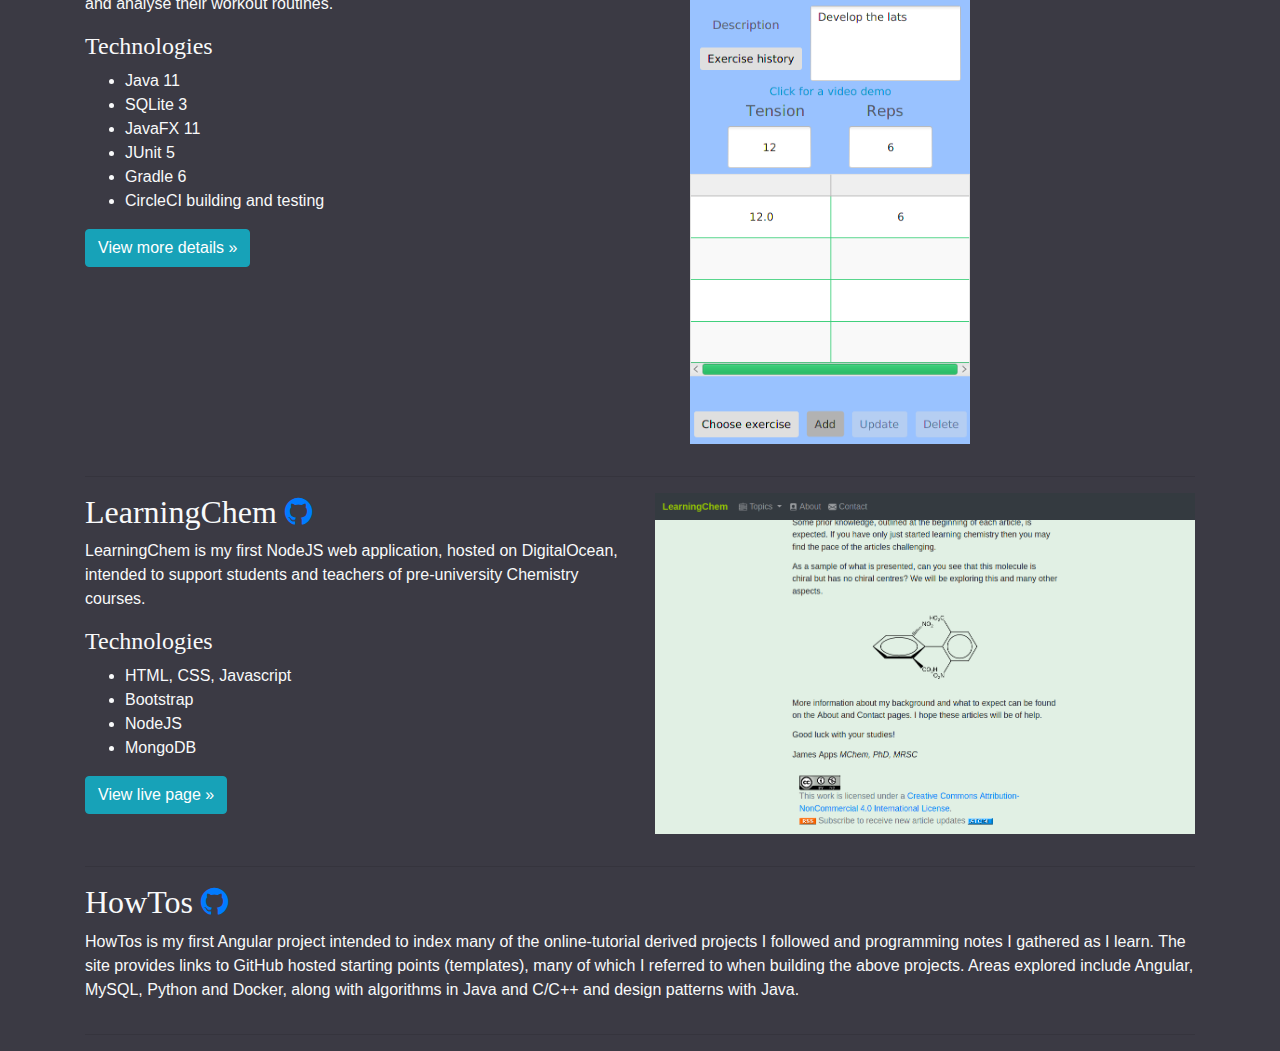
==== commit 541be168: "added Docker Hub details" ====
--- a/index.html
+++ b/index.html
@@ -121,7 +121,7 @@
         </p>
         <h4>Technologies</h4>
         <p>
-          In addition to the Spring related technologies applied to Secure-SRM (above), CloudWrite makes use of:
+          In addition to the Spring related technologies applied to Secure-SRM (above), CloudWrite and CloudRead applies:
         </p>
         <ul>
           <li>REST API documentation with OpenAPI</li>
